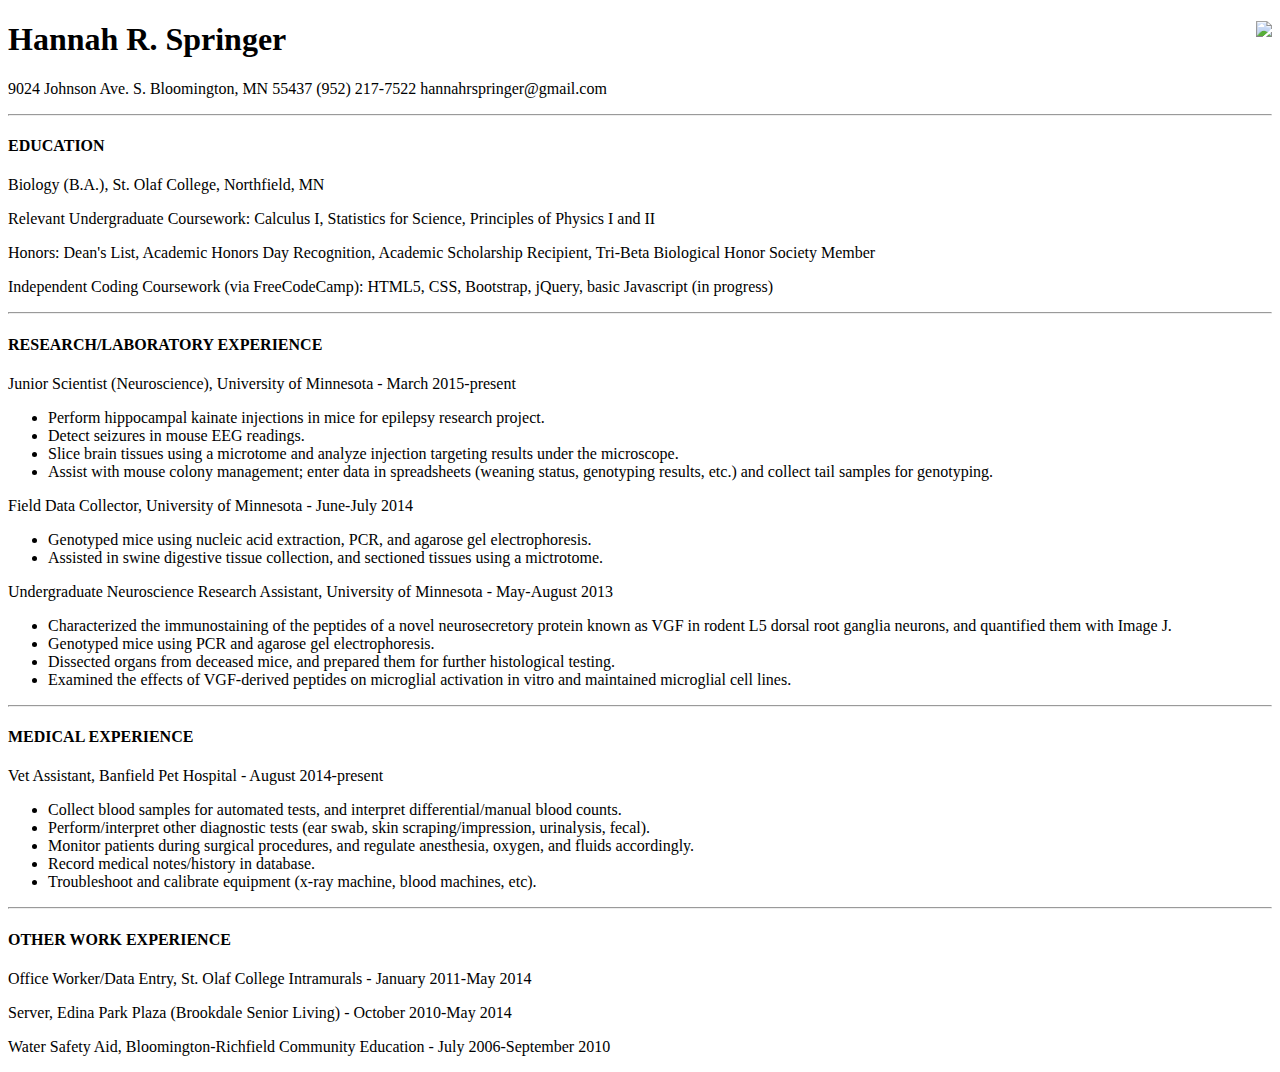
==== index2.html @ 503574be "Rename index.html to index2.html" ====
<!DOCTYPE html>

<html>

<img class="profile" src="/Users/okami118/Desktop/IMG_1969 (1).jpg" align ="right">

<head>
    <link href='https://fonts.googleapis.com/css?family=Lora|Noto+Serif|Crimson+Text|Karla|Questrial' rel='stylesheet' type='text/css'>
    <link href="stylesheet.css" rel="stylesheet" type="text/css">
</head>

<body>

<div class="header">
<div class="container">
<h1>Hannah R. Springer</h1>
<p>9024 Johnson Ave. S. Bloomington, MN 55437 (952) 217-7522 hannahrspringer@gmail.com</p>
</div>
</div>

<hr>

<div class="education">
<div class="container">
<h4>EDUCATION</h4>
   <p>Biology (B.A.), St. Olaf College, Northfield, MN</p>
   <p>Relevant Undergraduate Coursework: Calculus I, Statistics for Science, Principles of Physics I and II</p> 
   <p>Honors: Dean's List, Academic Honors Day Recognition, Academic Scholarship Recipient, Tri-Beta Biological Honor Society Member</p>
   <p>Independent Coding Coursework (via FreeCodeCamp): HTML5, CSS, Bootstrap, jQuery, basic Javascript (in progress)</p>
</div>
</div>

<hr>

<div class="experience">
<div class="container">
<h4>RESEARCH/LABORATORY EXPERIENCE</h4>
    <p>Junior Scientist (Neuroscience), University of Minnesota - March 2015-present</p>
    <ul>
       <li>Perform hippocampal kainate injections in mice for epilepsy research project.</li>
       <li>Detect seizures in mouse EEG readings.</li>
       <li>Slice brain tissues using a microtome and analyze injection targeting results under the microscope.</li>
       <li>Assist with mouse colony management; enter data in spreadsheets (weaning status, genotyping results, etc.) and collect tail samples for genotyping.</li>
    </ul>
    <p>Field Data Collector, University of Minnesota - June-July 2014 </p>
    <ul>
       <li>Genotyped mice using nucleic acid extraction, PCR, and agarose gel electrophoresis.</li>
       <li>Assisted in swine digestive tissue collection, and sectioned tissues using a mictrotome.</li>
    </ul>
    <p>Undergraduate Neuroscience Research Assistant, University of Minnesota - May-August 2013</p>
    <ul>
       <li>Characterized the immunostaining of the peptides of a novel neurosecretory protein known as 
VGF in rodent L5 dorsal root ganglia neurons, and quantified them with Image J.</li>
       <li>Genotyped mice using PCR and agarose gel electrophoresis.</li>
       <li>Dissected organs from deceased mice, and prepared them for further histological testing.</li> 
       <li>Examined the effects of VGF-derived peptides on microglial activation in vitro and maintained microglial cell lines.</li>
    </ul>

    <hr>

<h4>MEDICAL EXPERIENCE</h4>
	<p>Vet Assistant, Banfield Pet Hospital - August 2014-present</p> 
    <ul>
    	<li>Collect blood samples for automated tests, and interpret differential/manual blood counts. </li>
        <li>Perform/interpret other diagnostic tests (ear swab, skin scraping/impression, urinalysis, fecal).</li>
        <li>Monitor patients during surgical procedures, and regulate anesthesia, oxygen, and fluids accordingly.</li>
        <li>Record medical notes/history in database.</li>
        <li>Troubleshoot and calibrate equipment (x-ray machine, blood machines, etc).</li>
     </ul>

     <hr>

<h4>OTHER WORK EXPERIENCE</h4>
   <p>Office Worker/Data Entry, St. Olaf College Intramurals - January 2011-May 2014</p>
   <p>Server, Edina Park Plaza (Brookdale Senior Living) - October 2010-May 2014</p>
   <p>Water Safety Aid, Bloomington-Richfield Community Education - July 2006-September 2010</p>

</div>
</div>

</body>
</html>
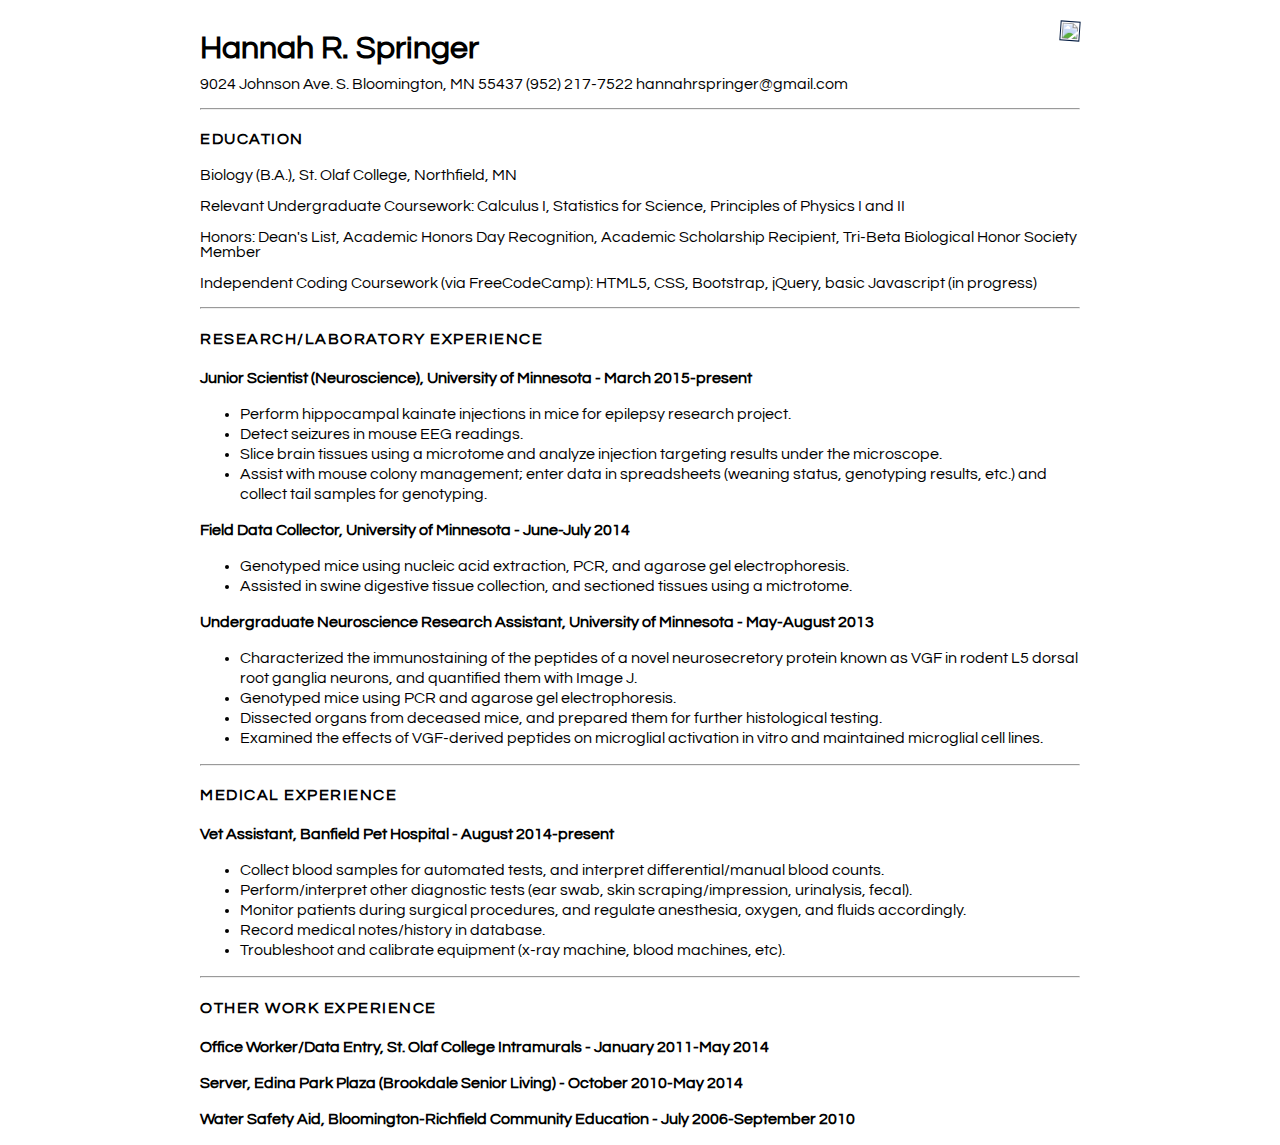
==== commit 2b2c3a3a: "Update index2.html" ====
--- a/index2.html
+++ b/index2.html
@@ -2,7 +2,7 @@
 
 <html>
 
-<img class="profile" src="/Users/okami118/Desktop/IMG_1969 (1).jpg" align ="right">
+<img class="profile" src="/Users/okami118/Desktop/Resumepic.jpg" align ="right">
 
 <head>
     <link href='https://fonts.googleapis.com/css?family=Lora|Noto+Serif|Crimson+Text|Karla|Questrial' rel='stylesheet' type='text/css'>
--- a/stylesheet.css
+++ b/stylesheet.css
@@ -0,0 +1,53 @@
+body{
+    margin-right: 200px;
+    margin-left: 200px;
+}
+
+.profile{
+    height: auto; 
+    width: auto; 
+    max-width: 290px; 
+    max-height: 290px;
+}
+
+img {
+   padding:1px;
+   border:1px solid #021a40;
+   transform: rotate(4deg);
+}
+
+.header h1{
+    text-align:left;
+    line-height: 10px;
+    padding-top: 23px;
+    font-family: 'Questrial', sans-serif;
+}
+
+.header p{
+    text-align:left;
+    font-family: 'Questrial', sans-serif;
+}
+
+.education h4{
+	font-family: 'Questrial', sans-serif;
+	letter-spacing: 1.5px;
+}
+.education p{
+	font-family: 'Questrial', sans-serif;
+	line-height: 15px;
+}
+
+.experience h4{
+	font-family: 'Questrial', sans-serif;
+	letter-spacing: 1.5px;
+}
+
+.experience p{
+	font-family: 'Questrial', sans-serif;
+	font-weight: bold;
+	line-height: 20px;
+}
+.experience li{
+	font-family: 'Questrial', sans-serif;
+	line-height: 20px;
+}
